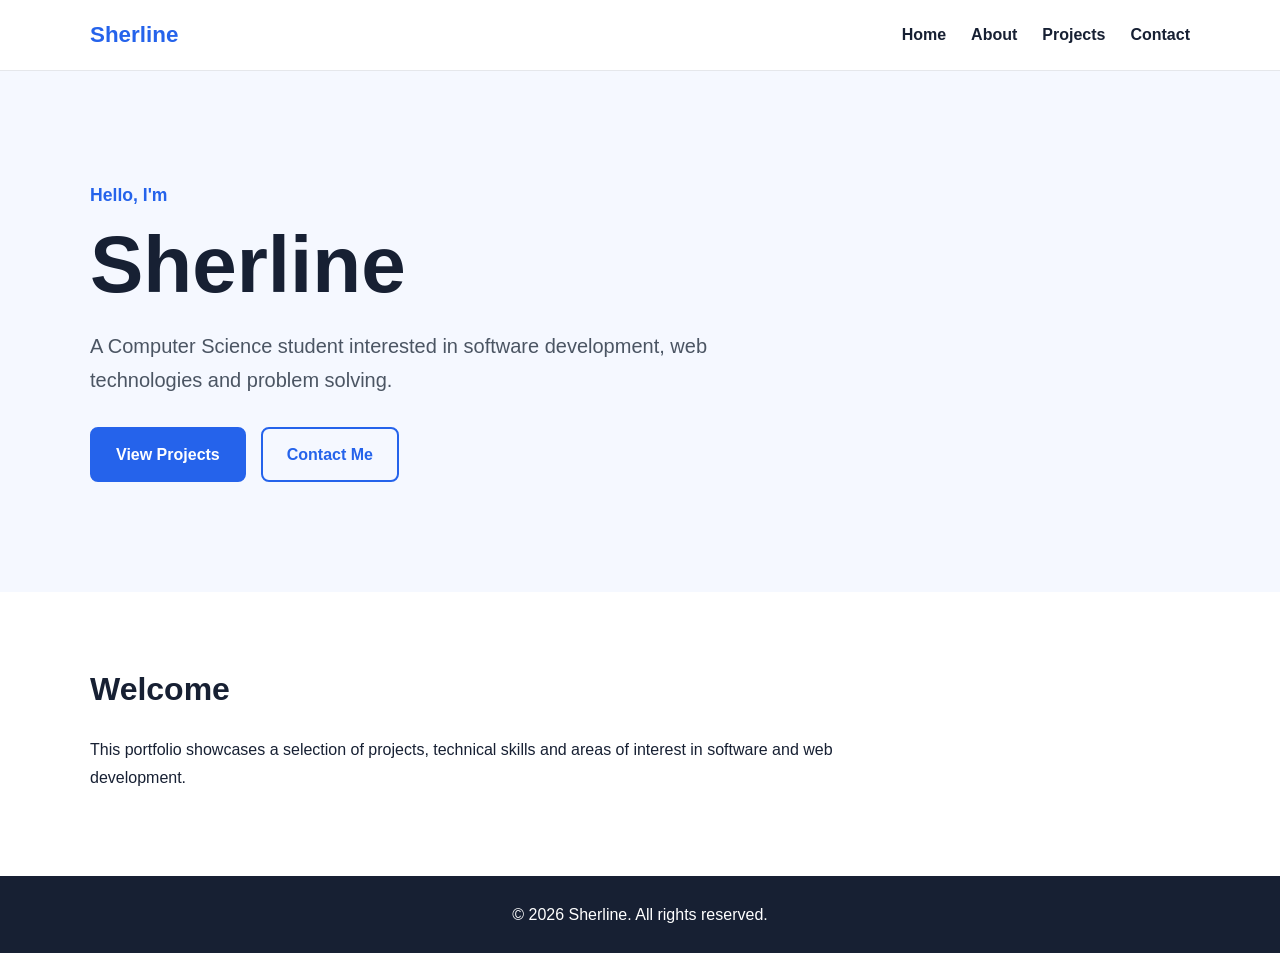
==== index.html @ 82ff1f88 "Add portfolio website" ====
<!DOCTYPE html>
<html lang="en">

<head>
    <meta charset="UTF-8">
    <meta name="viewport" content="width=device-width, initial-scale=1.0">

    <meta name="description"
        content="Personal portfolio of Sherline showcasing skills, projects and interests.">

    <meta name="author" content="Sherline">

    <title>Sherline | Portfolio</title>

    <link rel="stylesheet" href="css/style.css">
</head>

<body>

    <header class="site-header">

        <div class="container header-content">

            <a href="index.html" class="logo" aria-label="Sherline portfolio home">
                Sherline
            </a>

            <nav aria-label="Main navigation">

                <ul class="nav-list">

                    <li>
                        <a href="index.html" aria-current="page">Home</a>
                    </li>

                    <li>
                        <a href="about.html">About</a>
                    </li>

                    <li>
                        <a href="projects.html">Projects</a>
                    </li>

                    <li>
                        <a href="contact.html">Contact</a>
                    </li>

                </ul>

            </nav>

        </div>

    </header>


    <main>

        <section class="hero" aria-labelledby="hero-title">

            <div class="container">

                <p class="intro">Hello, I'm</p>

                <h1 id="hero-title">Sherline</h1>

                <p class="hero-text">
                    A Computer Science student interested in software
                    development, web technologies and problem solving.
                </p>

                <div class="hero-buttons">

                    <a href="projects.html" class="button">
                        View Projects
                    </a>

                    <a href="contact.html" class="button button-outline">
                        Contact Me
                    </a>

                </div>

            </div>

        </section>


        <section class="section" aria-labelledby="welcome-title">

            <div class="container">

                <h2 id="welcome-title">Welcome</h2>

                <p>
                    This portfolio showcases a selection of projects,
                    technical skills and areas of interest in software
                    and web development.
                </p>

            </div>

        </section>

    </main>


    <footer class="site-footer">

        <div class="container">

            <p>
                &copy; 2026 Sherline. All rights reserved.
            </p>

        </div>

    </footer>

</body>

</html>
---- css/style.css ----
* {
    box-sizing: border-box;
    margin: 0;
    padding: 0;
}


html {
    scroll-behavior: smooth;
}


body {
    font-family: Arial, Helvetica, sans-serif;
    line-height: 1.7;
    color: #172033;
    background: #ffffff;
}


.container {
    width: min(1100px, 90%);
    margin: 0 auto;
}


/* Header */

.site-header {
    background: #ffffff;
    border-bottom: 1px solid #e5e7eb;
    position: sticky;
    top: 0;
    z-index: 10;
}


.header-content {
    min-height: 70px;
    display: flex;
    align-items: center;
    justify-content: space-between;
    gap: 30px;
}


.logo {
    color: #2563eb;
    font-size: 1.4rem;
    font-weight: 700;
    text-decoration: none;
}


.nav-list {
    display: flex;
    gap: 25px;
    list-style: none;
}


.nav-list a {
    color: #172033;
    text-decoration: none;
    font-weight: 600;
}


.nav-list a:hover {
    color: #2563eb;
}


/* Keyboard accessibility */

a:focus-visible,
button:focus-visible,
input:focus-visible,
textarea:focus-visible {
    outline: 3px solid #f59e0b;
    outline-offset: 3px;
}


/* Hero */

.hero {
    padding: 110px 0;
    background: #f5f8ff;
}


.intro {
    color: #2563eb;
    font-size: 1.1rem;
    font-weight: 700;
}


.hero h1 {
    font-size: clamp(3rem, 8vw, 5rem);
    line-height: 1.1;
    margin: 10px 0 20px;
}


.hero-text {
    max-width: 650px;
    color: #4b5563;
    font-size: 1.25rem;
}


.hero-buttons {
    display: flex;
    gap: 15px;
    flex-wrap: wrap;
    margin-top: 30px;
}


/* Buttons */

.button {
    display: inline-block;
    padding: 12px 24px;
    border: 2px solid #2563eb;
    border-radius: 8px;
    background: #2563eb;
    color: #ffffff;
    font-size: 1rem;
    font-weight: 700;
    text-decoration: none;
    cursor: pointer;
}


.button:hover {
    background: #1d4ed8;
    border-color: #1d4ed8;
}


.button-outline {
    background: transparent;
    color: #2563eb;
}


/* Page header */

.page-header {
    padding: 70px 0;
    background: #f5f8ff;
}


.page-header h1 {
    font-size: 3rem;
    line-height: 1.2;
    margin-bottom: 10px;
}


.page-header p {
    max-width: 650px;
    color: #4b5563;
}


/* Sections */

.section {
    padding: 70px 0;
}


.section h2 {
    font-size: 2rem;
    margin-bottom: 20px;
}


.section p {
    max-width: 750px;
    margin-bottom: 15px;
}


.light-section {
    background: #f8fafc;
}


/* Cards */

.card-grid {
    display: grid;
    grid-template-columns: repeat(3, 1fr);
    gap: 25px;
    margin-top: 30px;
}


.card,
.project-card {
    background: #ffffff;
    border: 1px solid #e5e7eb;
    border-radius: 12px;
    padding: 25px;
    box-shadow: 0 5px 20px rgba(0, 0, 0, 0.04);
}


.card h3,
.project-card h3 {
    margin-bottom: 10px;
    font-size: 1.3rem;
}


.project-type {
    display: inline-block;
    margin-bottom: 12px;
    color: #2563eb;
    font-size: 0.85rem;
    font-weight: 700;
}


.tech {
    color: #64748b;
    font-size: 0.9rem;
}


/* Contact form */

.contact-container {
    max-width: 700px;
}


.form-group {
    margin-bottom: 22px;
}


label {
    display: block;
    margin-bottom: 7px;
    font-weight: 700;
}


input,
textarea {
    width: 100%;
    padding: 12px;
    border: 2px solid #cbd5e1;
    border-radius: 7px;
    background: #ffffff;
    color: #172033;
    font: inherit;
}


input:focus,
textarea:focus {
    border-color: #2563eb;
}


textarea {
    resize: vertical;
}


.form-message {
    margin-top: 15px;
    font-weight: 600;
}


/* Footer */

.site-footer {
    padding: 25px 0;
    background: #172033;
    color: #ffffff;
    text-align: center;
}


.site-footer p {
    margin: 0;
}


/* Responsive */

@media (max-width: 750px) {

    .header-content {
        flex-direction: column;
        padding: 18px 0;
    }


    .nav-list {
        justify-content: center;
        flex-wrap: wrap;
        gap: 15px;
    }


    .hero {
        padding: 80px 0;
    }


    .hero h1 {
        font-size: 3rem;
    }


    .page-header h1 {
        font-size: 2.4rem;
    }


    .card-grid {
        grid-template-columns: 1fr;
    }

}
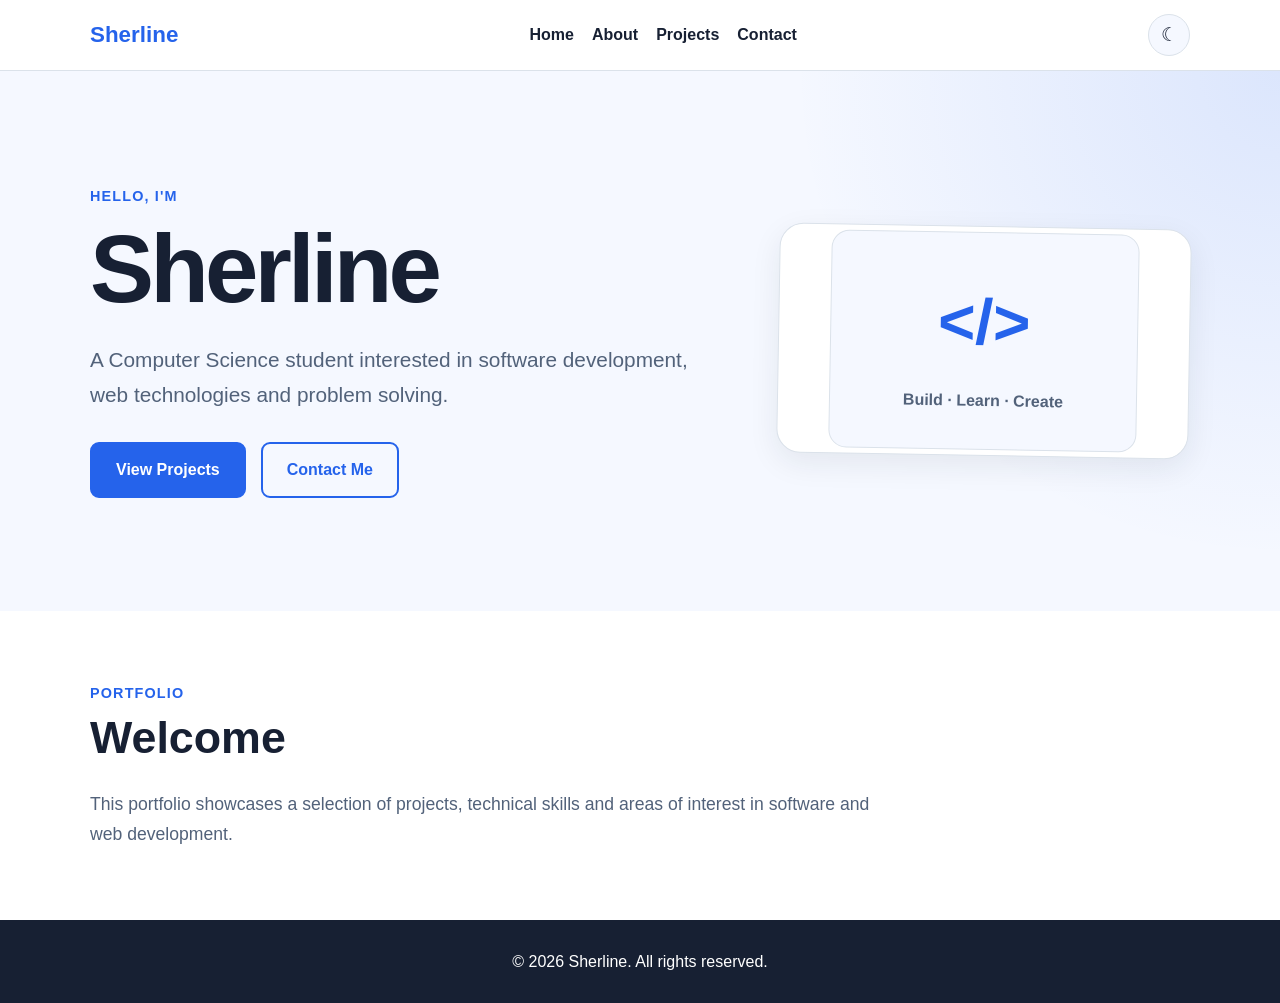
==== commit a0a41306: "Upgrade portfolio with responsive CSS and dark mode" ====
--- a/index.html
+++ b/index.html
@@ -49,6 +49,15 @@
 
             </nav>
 
+            <button
+                type="button"
+                class="theme-toggle"
+                id="themeToggle"
+                aria-label="Switch to dark mode"
+                aria-pressed="false">
+                ☾
+            </button>
+
         </div>
 
     </header>
@@ -58,26 +67,40 @@
 
         <section class="hero" aria-labelledby="hero-title">
 
-            <div class="container">
+            <div class="container hero-grid">
 
-                <p class="intro">Hello, I'm</p>
+                <div class="hero-content">
 
-                <h1 id="hero-title">Sherline</h1>
+                    <p class="intro">Hello, I'm</p>
 
-                <p class="hero-text">
-                    A Computer Science student interested in software
-                    development, web technologies and problem solving.
-                </p>
+                    <h1 id="hero-title">Sherline</h1>
 
-                <div class="hero-buttons">
+                    <p class="hero-text">
+                        A Computer Science student interested in software
+                        development, web technologies and problem solving.
+                    </p>
 
-                    <a href="projects.html" class="button">
-                        View Projects
-                    </a>
+                    <div class="hero-buttons">
 
-                    <a href="contact.html" class="button button-outline">
-                        Contact Me
-                    </a>
+                        <a href="projects.html" class="button">
+                            View Projects
+                        </a>
+
+                        <a href="contact.html" class="button button-outline">
+                            Contact Me
+                        </a>
+
+                    </div>
+
+                </div>
+
+
+                <div class="hero-card" aria-hidden="true">
+
+                    <div class="hero-card-inner">
+                        <span>&lt;/&gt;</span>
+                        <p>Build · Learn · Create</p>
+                    </div>
 
                 </div>
 
@@ -90,9 +113,15 @@
 
             <div class="container">
 
-                <h2 id="welcome-title">Welcome</h2>
+                <div class="section-heading">
 
-                <p>
+                    <p class="section-label">Portfolio</p>
+
+                    <h2 id="welcome-title">Welcome</h2>
+
+                </div>
+
+                <p class="section-intro">
                     This portfolio showcases a selection of projects,
                     technical skills and areas of interest in software
                     and web development.
@@ -117,6 +146,9 @@
 
     </footer>
 
+
+    <script src="js/script.js"></script>
+
 </body>
 
 </html>
--- a/css/style.css
+++ b/css/style.css
@@ -1,3 +1,58 @@
+/* =========================
+   CSS VARIABLES
+========================= */
+
+:root {
+    --primary: #2563eb;
+    --primary-dark: #1d4ed8;
+
+    --background: #ffffff;
+    --surface: #f5f8ff;
+    --card: #ffffff;
+
+    --text: #172033;
+    --muted: #52627a;
+
+    --border: #dbe2ea;
+
+    --footer: #172033;
+
+    --shadow: 0 10px 30px rgba(23, 32, 51, 0.08);
+
+    --radius: 14px;
+
+    --transition: 0.3s ease;
+}
+
+
+/* =========================
+   DARK MODE VARIABLES
+========================= */
+
+[data-theme="dark"] {
+
+    --primary: #60a5fa;
+    --primary-dark: #93c5fd;
+
+    --background: #0f172a;
+    --surface: #172033;
+    --card: #1e293b;
+
+    --text: #f1f5f9;
+    --muted: #cbd5e1;
+
+    --border: #334155;
+
+    --footer: #020617;
+
+    --shadow: 0 10px 30px rgba(0, 0, 0, 0.25);
+}
+
+
+/* =========================
+   RESET
+========================= */
+
 * {
     box-sizing: border-box;
     margin: 0;
@@ -13,65 +68,138 @@
 body {
     font-family: Arial, Helvetica, sans-serif;
     line-height: 1.7;
-    color: #172033;
-    background: #ffffff;
+
+    color: var(--text);
+    background: var(--background);
+
+    transition:
+        background-color var(--transition),
+        color var(--transition);
+}
+
+
+img {
+    max-width: 100%;
+    display: block;
+}
+
+
+button,
+input,
+textarea {
+    font: inherit;
 }
 
 
 .container {
     width: min(1100px, 90%);
-    margin: 0 auto;
-}
-
-
-/* Header */
+    margin-inline: auto;
+}
+
+
+/* =========================
+   HEADER - FLEXBOX
+========================= */
 
 .site-header {
-    background: #ffffff;
-    border-bottom: 1px solid #e5e7eb;
     position: sticky;
     top: 0;
     z-index: 10;
+
+    background: var(--background);
+    border-bottom: 1px solid var(--border);
+
+    transition:
+        background-color var(--transition),
+        border-color var(--transition);
 }
 
 
 .header-content {
     min-height: 70px;
+
     display: flex;
     align-items: center;
     justify-content: space-between;
-    gap: 30px;
+
+    gap: 20px;
 }
 
 
 .logo {
-    color: #2563eb;
+    color: var(--primary);
+
     font-size: 1.4rem;
-    font-weight: 700;
+    font-weight: 800;
+
     text-decoration: none;
 }
 
 
 .nav-list {
     display: flex;
-    gap: 25px;
+
+    flex-wrap: wrap;
+    justify-content: center;
+
+    gap: 18px;
+
     list-style: none;
 }
 
 
 .nav-list a {
-    color: #172033;
+    color: var(--text);
+
     text-decoration: none;
-    font-weight: 600;
+
+    font-weight: 700;
+
+    transition: color var(--transition);
 }
 
 
 .nav-list a:hover {
-    color: #2563eb;
-}
-
-
-/* Keyboard accessibility */
+    color: var(--primary);
+}
+
+
+/* =========================
+   THEME BUTTON
+========================= */
+
+.theme-toggle {
+    width: 42px;
+    height: 42px;
+
+    border: 1px solid var(--border);
+    border-radius: 50%;
+
+    background: var(--surface);
+    color: var(--text);
+
+    cursor: pointer;
+
+    display: grid;
+    place-items: center;
+
+    font-size: 1.2rem;
+
+    transition:
+        transform var(--transition),
+        background-color var(--transition),
+        color var(--transition);
+}
+
+
+.theme-toggle:hover {
+    transform: rotate(15deg);
+}
+
+
+/* =========================
+   KEYBOARD ACCESSIBILITY
+========================= */
 
 a:focus-visible,
 button:focus-visible,
@@ -82,162 +210,459 @@
 }
 
 
-/* Hero */
+/* =========================
+   HERO
+========================= */
 
 .hero {
-    padding: 110px 0;
-    background: #f5f8ff;
-}
-
-
-.intro {
-    color: #2563eb;
-    font-size: 1.1rem;
-    font-weight: 700;
+    padding: 80px 0;
+
+    background:
+        radial-gradient(
+            circle at top right,
+            rgba(37, 99, 235, 0.12),
+            transparent 35%
+        ),
+        var(--surface);
+
+    transition: background-color var(--transition);
+}
+
+
+.hero-grid {
+    display: grid;
+
+    grid-template-columns: 1fr;
+
+    gap: 50px;
+
+    align-items: center;
+}
+
+
+.hero-content {
+    max-width: 700px;
+}
+
+
+.intro,
+.section-label {
+    color: var(--primary);
+
+    font-size: 0.9rem;
+    font-weight: 800;
+
+    letter-spacing: 0.08em;
+    text-transform: uppercase;
 }
 
 
 .hero h1 {
-    font-size: clamp(3rem, 8vw, 5rem);
-    line-height: 1.1;
-    margin: 10px 0 20px;
+    font-size: clamp(3.2rem, 12vw, 6rem);
+
+    line-height: 1;
+
+    margin: 12px 0 25px;
+
+    letter-spacing: -0.04em;
 }
 
 
 .hero-text {
-    max-width: 650px;
-    color: #4b5563;
-    font-size: 1.25rem;
+    max-width: 700px;
+
+    color: var(--muted);
+
+    font-size: clamp(1.05rem, 2vw, 1.3rem);
 }
 
 
 .hero-buttons {
     display: flex;
+
+    flex-wrap: wrap;
+
     gap: 15px;
-    flex-wrap: wrap;
+
     margin-top: 30px;
 }
 
 
-/* Buttons */
+/* =========================
+   HERO DECORATIVE CARD
+========================= */
+
+.hero-card {
+    display: grid;
+    place-items: center;
+
+    min-height: 230px;
+
+    border: 1px solid var(--border);
+    border-radius: 24px;
+
+    background: var(--card);
+
+    box-shadow: var(--shadow);
+
+    transform: rotate(1deg);
+
+    transition:
+        transform var(--transition),
+        background-color var(--transition);
+}
+
+
+.hero-card:hover {
+    transform: rotate(0deg) translateY(-5px);
+}
+
+
+.hero-card-inner {
+    width: 75%;
+    padding: 35px;
+
+    border: 1px solid var(--border);
+    border-radius: 18px;
+
+    text-align: center;
+
+    background: var(--surface);
+}
+
+
+.hero-card-inner span {
+    color: var(--primary);
+
+    font-size: 4rem;
+    font-weight: 800;
+}
+
+
+.hero-card-inner p {
+    margin-top: 10px;
+
+    color: var(--muted);
+    font-weight: 700;
+}
+
+
+/* =========================
+   BUTTONS
+========================= */
 
 .button {
     display: inline-block;
+
     padding: 12px 24px;
-    border: 2px solid #2563eb;
-    border-radius: 8px;
-    background: #2563eb;
+
+    border: 2px solid var(--primary);
+    border-radius: 9px;
+
+    background: var(--primary);
     color: #ffffff;
+
     font-size: 1rem;
     font-weight: 700;
+
     text-decoration: none;
+
     cursor: pointer;
+
+    transition:
+        background-color var(--transition),
+        transform var(--transition),
+        box-shadow var(--transition);
 }
 
 
 .button:hover {
-    background: #1d4ed8;
-    border-color: #1d4ed8;
+    background: var(--primary-dark);
+    border-color: var(--primary-dark);
+
+    transform: translateY(-2px);
+
+    box-shadow: 0 8px 20px rgba(37, 99, 235, 0.2);
 }
 
 
 .button-outline {
     background: transparent;
-    color: #2563eb;
-}
-
-
-/* Page header */
+    color: var(--primary);
+}
+
+
+.button-outline:hover {
+    color: #ffffff;
+}
+
+
+/* =========================
+   PAGE HEADER
+========================= */
 
 .page-header {
-    padding: 70px 0;
-    background: #f5f8ff;
+    padding: 65px 0;
+
+    background: var(--surface);
+
+    border-bottom: 1px solid var(--border);
 }
 
 
 .page-header h1 {
-    font-size: 3rem;
-    line-height: 1.2;
-    margin-bottom: 10px;
-}
-
-
-.page-header p {
+    margin: 8px 0 12px;
+
+    font-size: clamp(2.4rem, 7vw, 4rem);
+
+    line-height: 1.1;
+}
+
+
+.page-header p:last-child {
     max-width: 650px;
-    color: #4b5563;
-}
-
-
-/* Sections */
+
+    color: var(--muted);
+}
+
+
+/* =========================
+   SECTIONS
+========================= */
 
 .section {
     padding: 70px 0;
 }
 
 
+.section-heading {
+    margin-bottom: 25px;
+}
+
+
 .section h2 {
-    font-size: 2rem;
-    margin-bottom: 20px;
-}
-
-
-.section p {
+    margin-top: 6px;
+
+    font-size: clamp(2rem, 5vw, 2.8rem);
+
+    line-height: 1.2;
+}
+
+
+.section-intro {
+    max-width: 800px;
+
+    color: var(--muted);
+
+    font-size: 1.1rem;
+}
+
+
+.light-section {
+    background: var(--surface);
+}
+
+
+/* =========================
+   ABOUT - CSS GRID
+========================= */
+
+.about-grid {
+    display: grid;
+
+    grid-template-columns: 1fr;
+
+    gap: 30px;
+}
+
+
+.about-grid p {
     max-width: 750px;
+
     margin-bottom: 15px;
-}
-
-
-.light-section {
-    background: #f8fafc;
-}
-
-
-/* Cards */
+
+    color: var(--muted);
+}
+
+
+/* =========================
+   SKILL CARDS - CSS GRID
+========================= */
 
 .card-grid {
     display: grid;
-    grid-template-columns: repeat(3, 1fr);
+
+    grid-template-columns: 1fr;
+
+    gap: 20px;
+
+    margin-top: 30px;
+}
+
+
+.card {
+    position: relative;
+
+    padding: 28px;
+
+    background: var(--card);
+
+    border: 1px solid var(--border);
+    border-radius: var(--radius);
+
+    box-shadow: var(--shadow);
+
+    transition:
+        transform var(--transition),
+        border-color var(--transition),
+        background-color var(--transition);
+}
+
+
+.card:hover {
+    transform: translateY(-5px);
+
+    border-color: var(--primary);
+}
+
+
+.card-number {
+    display: block;
+
+    margin-bottom: 18px;
+
+    color: var(--primary);
+
+    font-size: 0.85rem;
+    font-weight: 800;
+}
+
+
+.card h3 {
+    margin-bottom: 10px;
+
+    font-size: 1.3rem;
+}
+
+
+.card p {
+    color: var(--muted);
+}
+
+
+/* =========================
+   PROJECT GRID
+========================= */
+
+.project-grid {
+    display: grid;
+
+    grid-template-columns: 1fr;
+
     gap: 25px;
+
     margin-top: 30px;
 }
 
 
-.card,
 .project-card {
-    background: #ffffff;
-    border: 1px solid #e5e7eb;
-    border-radius: 12px;
-    padding: 25px;
-    box-shadow: 0 5px 20px rgba(0, 0, 0, 0.04);
-}
-
-
-.card h3,
+    display: flex;
+
+    flex-direction: column;
+
+    min-height: 300px;
+
+    padding: 28px;
+
+    background: var(--card);
+
+    border: 1px solid var(--border);
+    border-radius: var(--radius);
+
+    box-shadow: var(--shadow);
+
+    transition:
+        transform var(--transition),
+        border-color var(--transition),
+        background-color var(--transition);
+}
+
+
+.project-card:hover {
+    transform: translateY(-6px);
+
+    border-color: var(--primary);
+}
+
+
+.project-top {
+    display: flex;
+
+    align-items: center;
+    justify-content: space-between;
+
+    margin-bottom: 25px;
+}
+
+
+.project-type {
+    color: var(--primary);
+
+    font-size: 0.85rem;
+    font-weight: 800;
+}
+
+
+.project-number {
+    color: var(--muted);
+
+    font-size: 0.85rem;
+    font-weight: 800;
+}
+
+
 .project-card h3 {
-    margin-bottom: 10px;
-    font-size: 1.3rem;
-}
-
-
-.project-type {
-    display: inline-block;
     margin-bottom: 12px;
-    color: #2563eb;
-    font-size: 0.85rem;
+
+    font-size: 1.4rem;
+}
+
+
+.project-card > p:not(.tech) {
+    color: var(--muted);
+}
+
+
+.tech {
+    margin-top: auto;
+    padding-top: 25px;
+
+    color: var(--primary);
+
+    font-size: 0.9rem;
     font-weight: 700;
 }
 
 
-.tech {
-    color: #64748b;
-    font-size: 0.9rem;
-}
-
-
-/* Contact form */
+/* =========================
+   CONTACT
+========================= */
 
 .contact-container {
-    max-width: 700px;
+    display: grid;
+
+    grid-template-columns: 1fr;
+
+    gap: 35px;
+
+    max-width: 900px;
+}
+
+
+.contact-intro p:last-child {
+    max-width: 600px;
+
+    color: var(--muted);
 }
 
 
@@ -248,7 +673,9 @@
 
 label {
     display: block;
+
     margin-bottom: 7px;
+
     font-weight: 700;
 }
 
@@ -256,18 +683,26 @@
 input,
 textarea {
     width: 100%;
-    padding: 12px;
-    border: 2px solid #cbd5e1;
-    border-radius: 7px;
-    background: #ffffff;
-    color: #172033;
-    font: inherit;
+
+    padding: 13px 14px;
+
+    border: 2px solid var(--border);
+    border-radius: 8px;
+
+    background: var(--background);
+    color: var(--text);
+
+    transition:
+        border-color var(--transition),
+        background-color var(--transition);
 }
 
 
 input:focus,
 textarea:focus {
-    border-color: #2563eb;
+    border-color: var(--primary);
+
+    outline: none;
 }
 
 
@@ -277,17 +712,26 @@
 
 
 .form-message {
+    min-height: 28px;
+
     margin-top: 15px;
-    font-weight: 600;
-}
-
-
-/* Footer */
+
+    color: var(--primary);
+
+    font-weight: 700;
+}
+
+
+/* =========================
+   FOOTER
+========================= */
 
 .site-footer {
-    padding: 25px 0;
-    background: #172033;
+    padding: 28px 0;
+
+    background: var(--footer);
     color: #ffffff;
+
     text-align: center;
 }
 
@@ -297,40 +741,85 @@
 }
 
 
-/* Responsive */
-
-@media (max-width: 750px) {
-
-    .header-content {
-        flex-direction: column;
-        padding: 18px 0;
-    }
-
-
-    .nav-list {
-        justify-content: center;
-        flex-wrap: wrap;
-        gap: 15px;
-    }
-
+/* =========================
+   TABLET
+========================= */
+
+@media (min-width: 600px) {
+
+    .card-grid {
+        grid-template-columns: repeat(2, 1fr);
+    }
+
+    .project-grid {
+        grid-template-columns: repeat(2, 1fr);
+    }
+
+}
+
+
+/* =========================
+   DESKTOP
+========================= */
+
+@media (min-width: 900px) {
 
     .hero {
-        padding: 80px 0;
-    }
-
-
-    .hero h1 {
-        font-size: 3rem;
-    }
-
-
-    .page-header h1 {
-        font-size: 2.4rem;
+        min-height: 540px;
+
+        display: grid;
+        align-items: center;
+    }
+
+
+    .hero-grid {
+        grid-template-columns: 1.2fr 0.8fr;
+
+        gap: 70px;
+    }
+
+
+    .about-grid {
+        grid-template-columns: 0.7fr 1.3fr;
+
+        gap: 70px;
     }
 
 
     .card-grid {
-        grid-template-columns: 1fr;
+        grid-template-columns: repeat(3, 1fr);
+    }
+
+
+    .project-grid {
+        grid-template-columns: repeat(3, 1fr);
+    }
+
+
+    .contact-container {
+        grid-template-columns: 0.8fr 1.2fr;
+
+        gap: 70px;
+    }
+
+}
+
+
+/* =========================
+   REDUCED MOTION
+========================= */
+
+@media (prefers-reduced-motion: reduce) {
+
+    html {
+        scroll-behavior: auto;
+    }
+
+    *,
+    *::before,
+    *::after {
+        transition: none !important;
+        animation: none !important;
     }
 
 }
